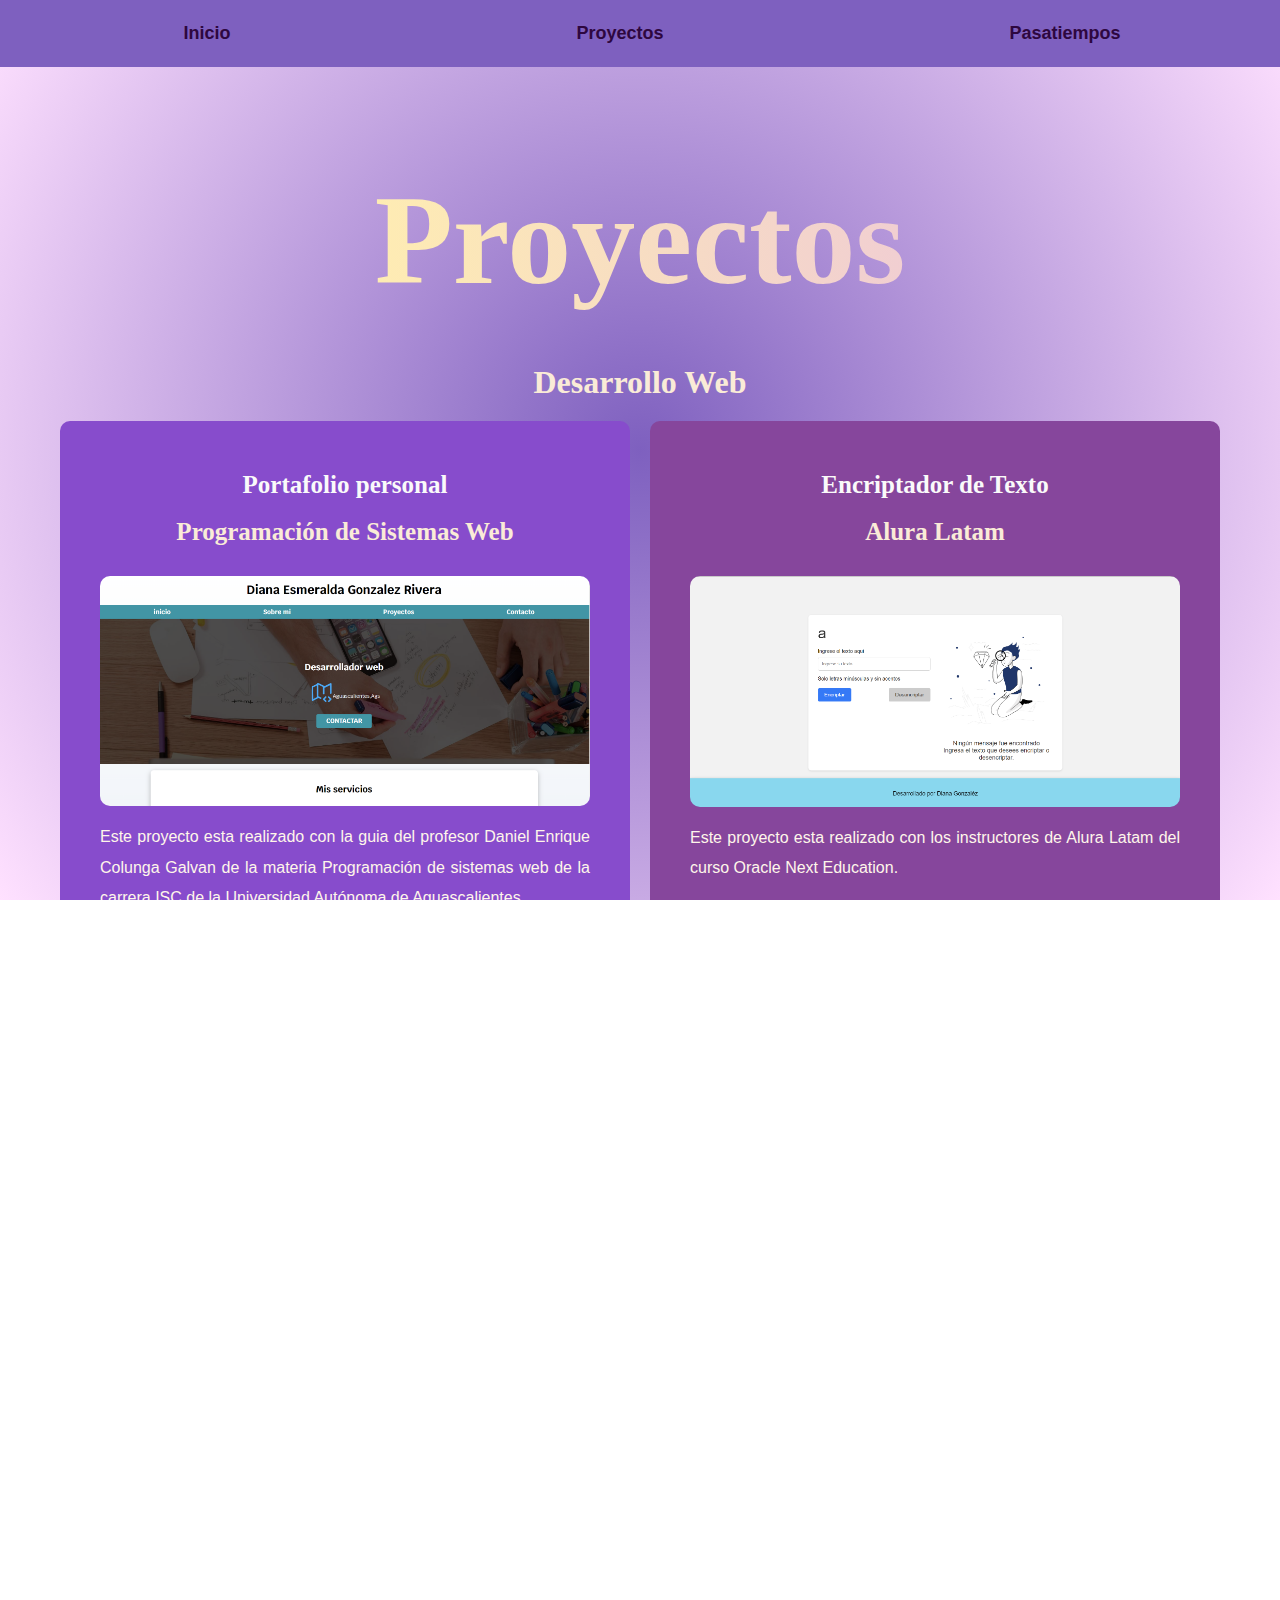
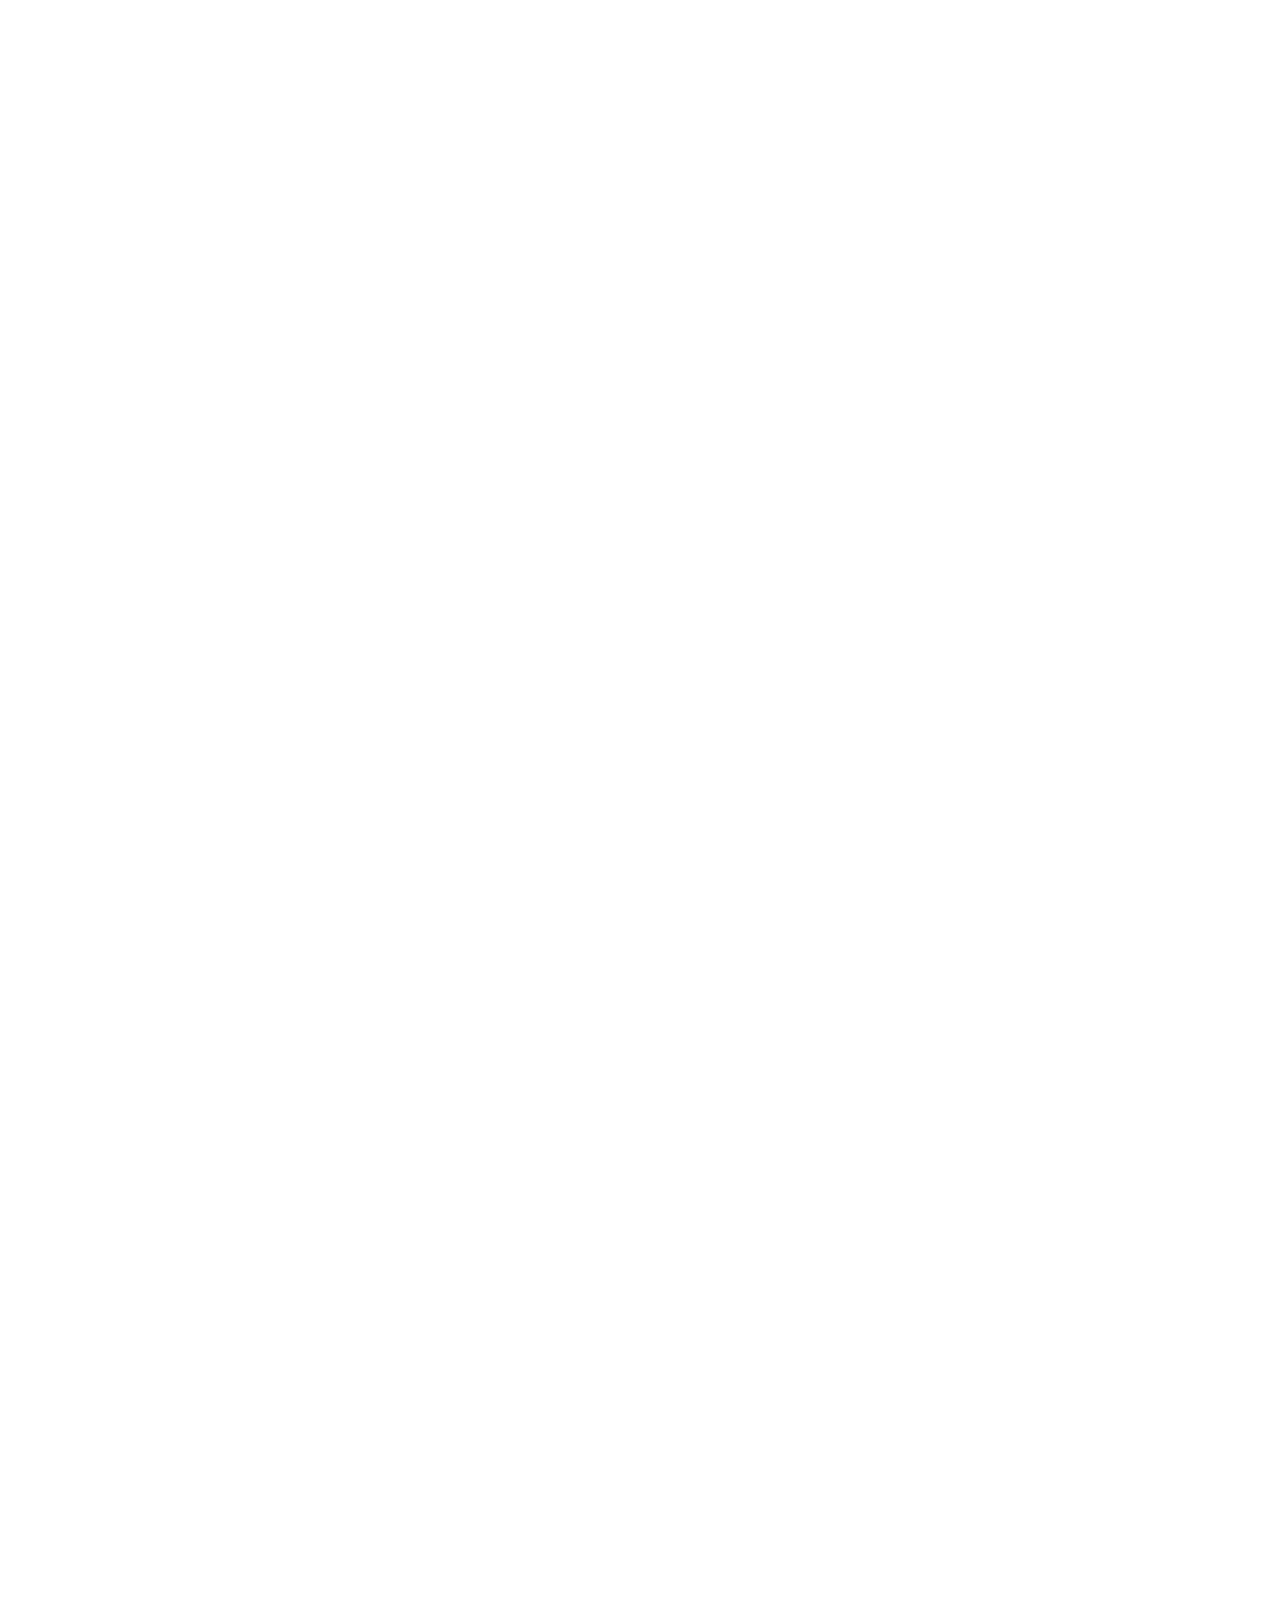
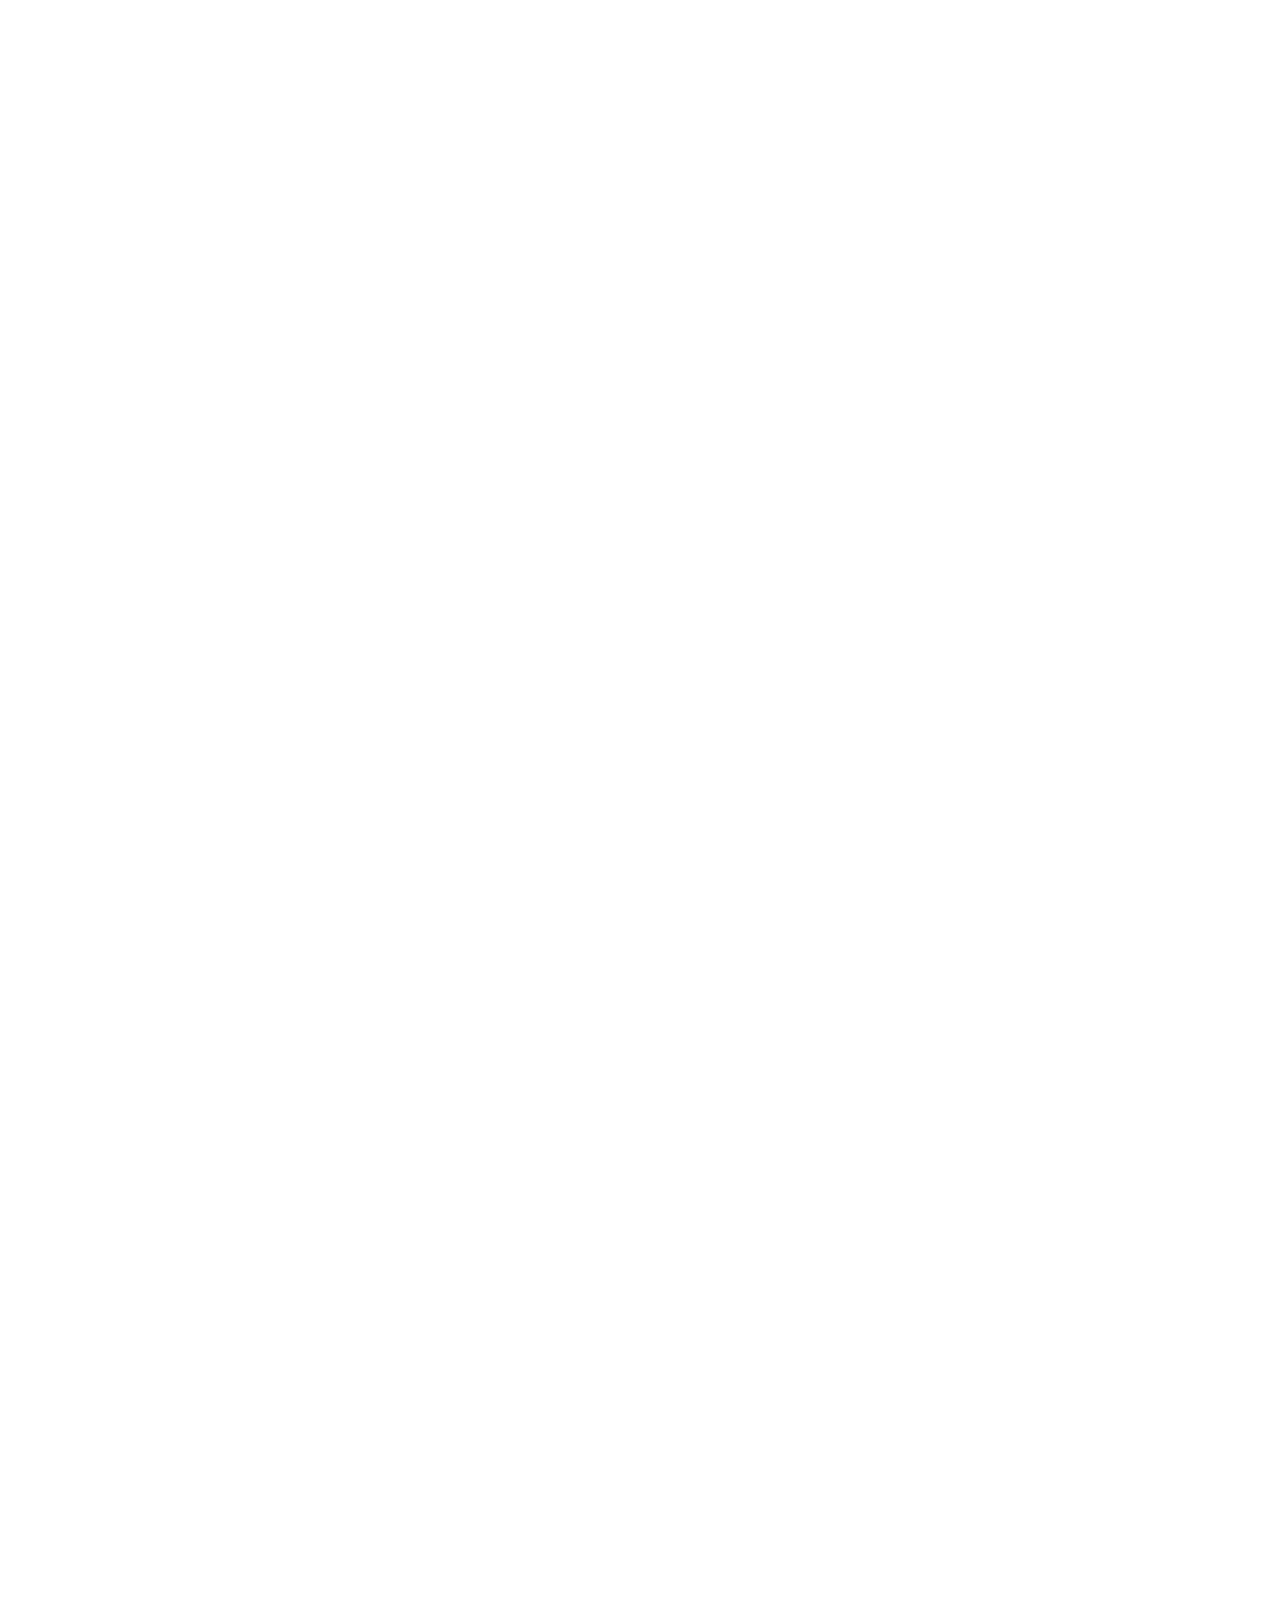
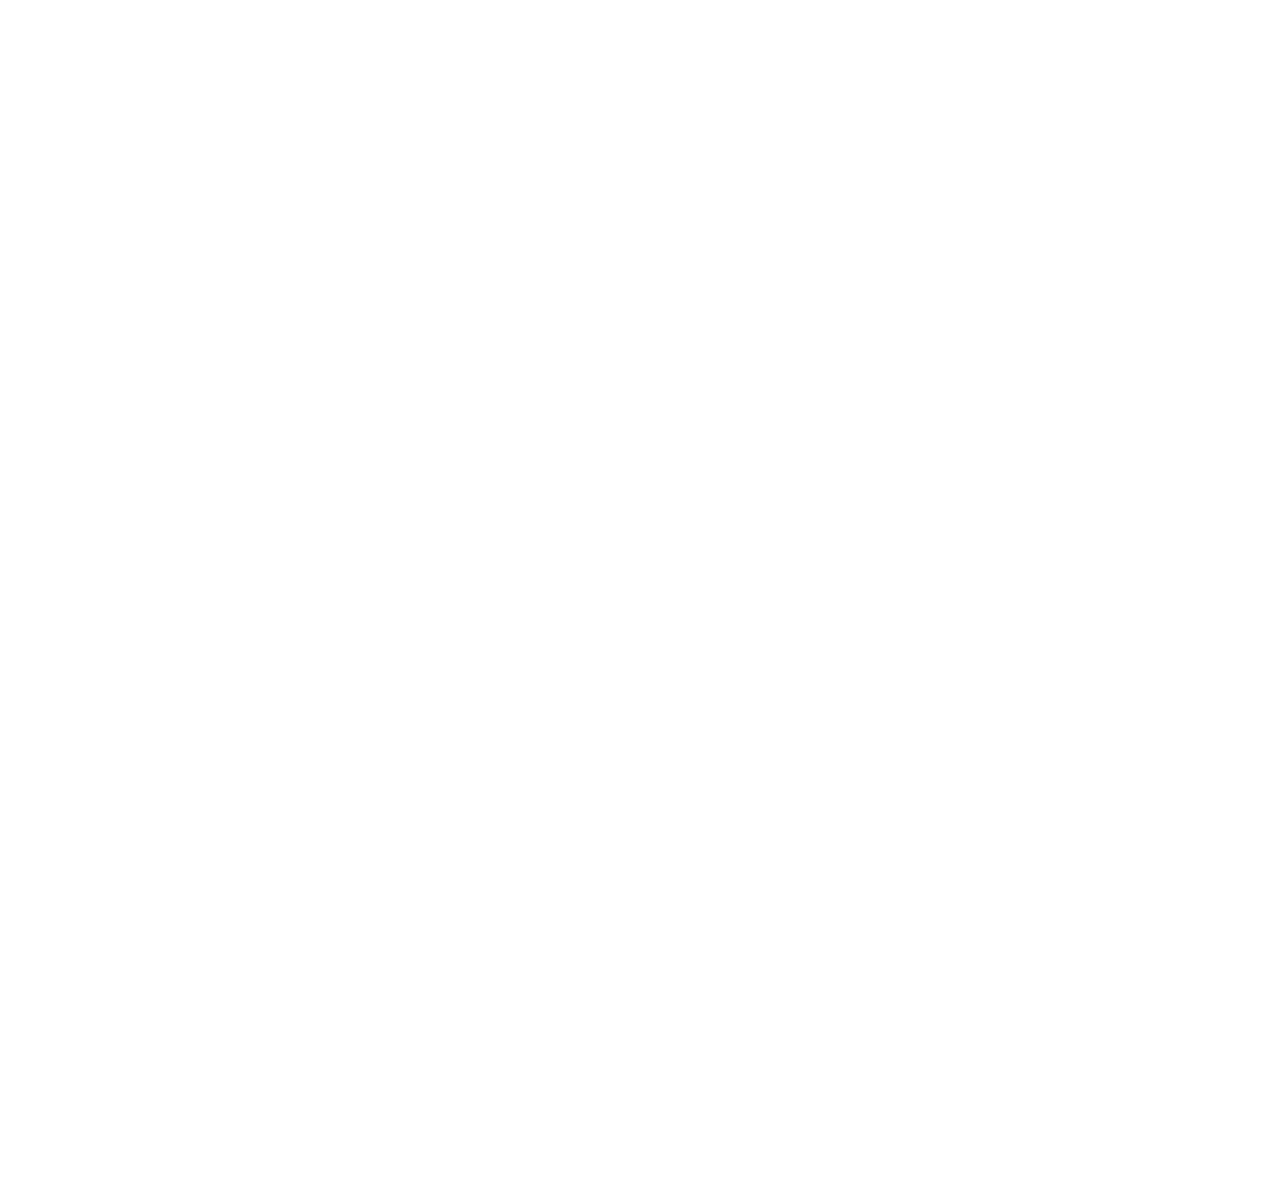
==== proyectos.html @ 73a6b2b1 "Add files via upload" ====
<!DOCTYPE html>
<html lang="es">
<head>
    <meta charset="UTF-8">
    <meta name="viewport" content="width=device-width, initial-scale=1.0">
    <title>Proyectos</title>

     <!--Se pre-carga la hoja de estilos normalize.css para garantizar que esté disponible rápidamente-->
     <link rel="preload" href="CSS/normalize.css" as="style">

     <!--En la hoja de estilos se aplica para asegurar la consistencia del diseño entre navegadores.-->
     <link rel="stylesheet" href="CSS/normalize.css">
 
     <!--Se importa una fuente personalizada desde Google Fonts (Staatliches) para usarla en el diseño del sitio.-->
     <link href="https://fonts.googleapis.com/css2?family=Krub:wght@400;700&display=swap" rel="stylesheet">
     
     <link rel="preload" href="CSS/style.css" as="style">
     <!--se aplican los estilos personalizados del sitio desde style.css, permitiendo definir la apariencia específica del contenido.-->
     <link href="CSS/style.css" rel="stylesheet">

</head>

<body class="p1">

    <header class="header"></header>
        <div class="nav-bg b1">
            <!--barra de navegacion-->
            <nav class="nav-principal-cont contenedor">
                <a class="n1" href="index.html">Inicio</a>
                <a class="n1" href="proyectos.html">Proyectos</a>
                <a class="n1" href="pasatiempos.html">Pasatiempos</a>
            </nav>  
        </div>
        <div class="texto_nombre">
            <h1 class="H1 proyectos_h1">Proyectos</h1>
        </div>
   </header>

    <main class="recuadro_principal">
        <!--PROYECTOS NO DE DISEÑO WEB-->
        <section>
            <h2 class=" H2 proyectosH2">Desarrollo Web</h2>

            <div class="contenedor-cuadricula">
                
                <div class="cuadro">
                    <h3 class="H3 h3_p2">Portafolio personal</h3>
                    <h2 class="H2 h2Proc">Programación de Sistemas Web</h2>
                    <div class="contenedor-imagenesProyectos">
                        <a href="https://portafoliodianagonzalezactividad.netlify.app/" target="_blank">
                            <img src="./imagenes/portafolipDW.png" alt="Imagen del proyecto" class="imagenProyecto">
                        </a>
                    </div>
                    
                    <p>Este proyecto esta realizado con la guia del profesor Daniel Enrique Colunga Galvan de la materia Programación de sistemas web de la carrera ISC de la Universidad Autónoma de Aguascalientes. </p>
                    <h4 class="H4">¿En qué consiste el proyecto?</h4>
                    <p>El proyecto fue una práctica realizada en la materia de Programación de Sistemas Web, en la cual se aplicaron diversos conocimientos de HTML y CSS para comprender a fondo las múltiples herramientas y funcionalidades que ofrecen ambas tecnologías.</p>
                </div>

                <div class="cuadro P2">
                    <div>
                        <h3 class="H3 h3_p2">Encriptador de Texto</h3>
                        <h2 class="H2 h2Proc">Alura Latam</h2>
                        <div class="contenedor-imagenesProyectos">
                            <a href="https://dianaqwert.github.io/Encriptador_Texto/" target="_blank">
                                <img src="./imagenes/ecriptadorTexto.png" alt="Imagen del proyecto" class="imagenProyecto">
                            </a>
                        </div>
                        
                        <p>Este proyecto esta realizado con los instructores de Alura Latam del curso Oracle Next Education. </p>
                        <h4 class="H4">¿En qué consiste el proyecto?</h4>
                        <p>El proyecto consistió en desarrollar un encriptador de texto, utilizando HTML, CSS y JavaScript para construir una interfaz intuitiva y funcional. El encriptador permite al usuario ingresar un texto y generar una versión encriptada siguiendo un conjunto de reglas predefinidas, así como desencriptar el texto cuando sea necesario. Además, se implementó el uso de GitHub para gestionar el control de versiones del proyecto y crear un README detallado, explicando su funcionamiento, características y guía de uso.</p>
                        
                    </div>
                </div>


                <div class="cuadro P2">
                    
                    <h3 class="H3 h3_p2">Juego del Numero Secreto</h3>
                    <h2 class="H2 h2Proc">Alura Latam</h2>
                    <div class="contenedor-imagenesProyectos">
                    <a href="https://dianaqwert.github.io/Juego-Secreto/" target="_blank">
                        <img src="./imagenes/juegoNS.png" alt="Imagen del proyecto" class="imagenProyecto">
                     </a>
                    </div>
                
                    <p>Este proyecto esta realizado con los instructores de Alura Latam del curso Oracle Next Education. </p>
                    <h4 class="H4">¿En qué consiste el proyecto?</h4>
                    <p>Encontrar el número secreto es un proyecto que consiste en un juego interactivo desarrollado con JavaScript, HTML y CSS. El jugador introduce un número y, mediante la lógica implementada en JavaScript, el sistema analiza si el número es mayor, menor o coincide con el número secreto. Cuando el jugador adivina correctamente, el juego muestra en cuántos intentos se logró acertar. <br><br>Este proyecto no solo pone en práctica la manipulación del DOM y la interacción con el usuario, sino también la implementación de lógica condicional en JavaScript.</p>

                </div>

                <div class="cuadro P3">
                    <h3 class="H3 h3_p2">Clonación de Google</h3>
                    <h2 class="H2 h2Proc">TecnolochicasPro</h2>
                    <div class="contenedor-imagenesProyectos">
                    <a href="https://googleactivity.netlify.app/" target="_blank">
                        <img src="./imagenes/googleAct.png" alt="Imagen del proyecto" class="imagenProyecto">
                    </a>
                    </div>
                
                    <p> La realización de este proyecto se realizo con la instrcutora Nancy Salazar del curso de TecnolochicasPro .<br><br>En este proyecto, tuve mi primer acercamiento al desarrollo web, adquiriendo conocimientos sobre HTML, CSS y JavaScript. Aprendí a comprender la estructura y el funcionamiento de estas tecnologías como herramientas esenciales para la creación de sitios web.</p>
                    <h4 class="H4">¿En qué consiste el proyecto?</h4>
                    <p>El proyecto consistió en replicar la página principal del buscador de Google, incluyendo la barra de búsqueda y todos los elementos visuales clave, con el objetivo de practicar y mejorar mis habilidades en la construcción de interfaces web funcionales y visualmente precisas.</p>

                </div>

                <div class="cuadro P2">
                    <h3 class="H3 h3_p2">Pequeño Portafolio web</h3>
                    <h2 class="H2 h2Proc">Alura Latam</h2>
                    <div class="contenedor-imagenesProyectos">
                    <a href="https://portafolio-rho-murex.vercel.app/index.html" target="_blank">
                        <img src="./imagenes/sitioWebP.png" alt="Imagen del proyecto" class="imagenProyecto">
                    </a>
                    </div>
                
                    <p> Este proyecto esta realizado con los instructores de Alura Latam del curso Oracle Next Education. </p>
                    <h4 class="H4">¿En qué consiste el proyecto?</h4>
                    <p>Se desarrolló un proyecto de un pequeño sitio web que fue planificado utilizando Figma, donde se aplicaron y comprendieron diversos conceptos de CSS para el diseño y estilización. Durante el proceso, se exploraron las funcionalidades de Figma como herramienta de diseño colaborativo, así como otras utilidades que facilitaron la organización del proyecto.Además, se utilizó Vercel para el despliegue del sitio web, permitiendo su visualización y acceso en línea.</p>
                </div>

                <div class="cuadro cont_final">
                    <h3 class="H3 h3_pn">
                        while(alive) {<br>
                            eat();<br>
                            code();<br>
                            sleep();<br>
                            repeat();<br>
                        <br>}
                    </h3>
                </div>

            </div>
        </section>

        <section>
            <!--PROYECTOS NO WEB-->
            <h2 class=" H2 proyectosH2">Proyectos hechos en la carrera de ISC</h2>
            <h3 class="H3 h3_p2">Diferentes Materias</h3>

            <div class="contenedor-cuadricula">

                <div class="cuadro nw1">
                    <h3 class="H3 h3_p2">Round Robin-Buddy System</h3>
                    <h2 class="H2 h2Proc">Materia de Sistemas Operativos</h2>

                    <div class="contenedor-imagenesProyectos">
                        <img src="./imagenes/RRBdMENU.png" alt="Imagen del proyecto" class="imagenProyecto">
                    </div>
                
                    <p> Este proyecto esta realizado aplicando conocimeintos de logica de programación como memoria dinamica , listas doblemente enlazadas , clases y polimorfismo en el lenguaje C++ </p>
                    <h4 class="H4">¿En qué consiste el proyecto?</h4>
                    <p>Consiste en una simulación de los metodos de gestión de recursos y asignacion de tareas en sistemas operativos y programación los cuales son Round Robin y Buddt System.<br>
                    Se basa en un cuanto de tiempo , memoria y velocidad del mismo. Se van asignando tareas y se van</p>

                    <div class="contenedor-imagenesProyectos">
                        <img src="./imagenes/roundR.png" alt="Imagen del proyecto" class="imagenProyecto">
                    </div>
                    
                </div>

                <!--P2-->
                <div class="cuadro nw2">
                    <h3 class="H3 h3_p2">Juego Pacman</h3>
                    <h2 class="H2 h2Proc">Materia de Programación II</h2>

                    <div class="contenedor-imagenesProyectos">
                        <a href="https://eduuaa-my.sharepoint.com/:f:/g/personal/al280109_edu_uaa_mx/EsmXQ27HF_BOmNk8IGgmwscBAN_ibfbJp96VcmeVcnmD3w?e=6L49ge" target="_blank"> <img src="./imagenes/n3.png" alt="Imagen del proyecto" class="imagenProyecto">
                        </a>
                    </div>

                    <p> Este proyecto esta realizado aplicando conocimeintos de logica de programación como memoria dinamica , clases,polimorfismo  en lenguaje C++  y la herramienta de allegro</p>
                    <h4 class="H4">¿En qué consiste el proyecto?</h4>
                    <p>Consiste en un juego parecido a Pacman que consta de tres niveles con diferente jugador en cada nivel con temática de Gravity Falls.
                    </p>

                    <div class="contenedor-imagenesProyectos">
                        <a href="https://eduuaa-my.sharepoint.com/:f:/g/personal/al280109_edu_uaa_mx/EsmXQ27HF_BOmNk8IGgmwscBAN_ibfbJp96VcmeVcnmD3w?e=6L49ge" target="_blank"> <img src="./imagenes/N2.png" alt="Imagen del proyecto" class="imagenProyecto">
                        </a>
                    </div>
                    
                    <h4 class="H4">Mas información...</h4>
                    <p>Si deseas ver el juego e interactuar, dando click a las imagenes te llevan a un link que mostrara una carpeta, esta se descarga y se ejecuta el ejecutable. </p>

                </div>

                <!--P2-->
                <div class="cuadro nw3">
                    <h3 class="H3 h3_p2">Calculadora IEEE</h3>
                    <h2 class="H2 h2Proc">Materia  de Lenguaje Ensamblador</h2>

                    <div class="contenedor-imagenesProyectos">
                        <img src="./imagenes/calcIEE.png" alt="Imagen del proyecto" class="imagenProyecto">
                    </div>

                    <p>El proyecto se realizo por medio de lenguaje ensamblador con el programa de emu8086.</p>
                    <h4 class="H4">¿En qué consiste el proyecto?</h4>
                    <p>Es una calculadora de punto flotante que hace los calculos pertinentes para mostrar el resultado en formato IEEE o en decimal. Se aplican diferentes conocimientos del lenguaje como instrucciones MOV y funciones PROC.
                    </p>
                </div>
            </div>
        </section>
    </main>
</body>


<footer class="footer fproyectos">
    <p>Diana Esmeralda González Rivera<br> ID:280109
    </p>
</footer>


</html>
---- CSS/style.css ----
/*Funcion de los colores de la pagina*/
:root{
    --azul:#10439F;
    --morado:#874CCC;
    --moradoB:#E4B1F0;
    --moradoF:#BF2EF0;
    --mRosa:#C65BCF;
    --rosa:#F27BBD;
    --rosaC:#FFCBCB;
    --amarillo:#FEECB3;
    --parrafo:#FFF6EA;
    --blanco:#FAFAFA;
    --b2:#FFF6EA;
    --negro:#1D242B;
}


html{
    font-size: 62.5%;
    box-sizing: border-box;
    scroll-snap-stop: y mandatory;
    scroll-behavior: smooth; /* Desplazamiento suave */
}


*,*:before, *:after{
    box-sizing: inherit;
}

head{
    display: none;
}

body{
    height: 100vh; /* Asegúrate de que el body ocupe toda la altura de la ventana */
    background: radial-gradient(circle, #10439F, #C65BCF); /* Degradado radial */
}

/*botones*/
.boton{
    background-color: var(--moradoF);
    color:var(--blanco);
    padding: 1rem 2rem;
    margin-top: 0.4rem;
    font-size: 1.5rem;
    text-decoration: none;
    text-transform: uppercase;
    font-family:Verdana;
    font-weight: bold;
    border-radius: .5rem;
    width: 90%;
    text-align: center;
    border: none;
}

@media (min-width:768px) {
    .boton{
        width: auto;
    }

}

.boton:hover{
    cursor:pointer;
}

html, body{
    overflow-x: hidden; 
    width: 100%; 
}
/*utilidades*/
.w-sm-100{
    width: 100%;
}

@media (min-width:768px) {
    .w-sm-100{
        width: auto;
    }
}

/*Formato para la barra de navegacion*/
.contenedor{
    display: flex;
    justify-content:space-around; /* Alinear todo a la izquierda */
    align-items: center; /* Alinear verticalmente */
    gap: 0.5rem; /* Espacio entre el logo y la navegación */
    width: 100%;
    margin: 1.2rem; /* Añadir espacio superior e inferior */
}


/*Barra denavegacion y su fondo*/
.nav-bg{
    background-color: var(--mRosa);
    padding: 0.1rem;
}

.nav-principal-cont{
    display: flex;
    flex-direction:row;
    justify-content: space-around;
    align-items: center;
}

.nav-principal-cont a{
    font-family: 'Montserrat', sans-serif;
    color:#2E073F;
    text-decoration: none;
    font-size: 1.8rem;
    font-weight: bold;
    padding: 1rem;
    transition: background-color 0.3s ease, color 0.3s ease; /* Transiciones suaves */
}

.nav-principal-cont a:hover {
    background-color: var(--mRosa); /* Cambia el color de fondo al pasar el cursor */
    color: white; /* Cambia el color del texto al pasar el cursor */
    border-radius: 5px; /* Agrega esquinas redondeadas al fondo */
}

/*h1 y h2*/
.texto_nombre{
    color:var(--blanco);
    display:flex;
    flex-direction: column;
    align-items: center;
    justify-content: center;
    font-size: 5vw; /* Ajusta el tamaño del texto según el ancho de la pantalla */
}

.texto_nombre h2, h3{
    text-align: center;
    align-items: center;
}

.texto_nombre span{
    color:var(--amarillo);
}


.H1{
    font-family: 'Times New Roman', Times, serif;
    font-size: 10vw;
    margin: 10rem 0 0; /* Espacio inferior */
    transition: transform 0.3s ease; /* Transición suave */
    background: linear-gradient(270deg,var(--blanco),var(--moradoB),var(--amarillo)); /* Degradado de color */

    background-size: 400% 400%; /* Tamaño del fondo para que tenga espacio para moverse */
    -webkit-background-clip: text; /* Clip para que el degradado solo se aplique al texto */
    color: transparent; /* Hace que el texto en sí sea transparente para mostrar el fondo */
    animation: moveColor 8s ease infinite; /* Animación infinita para mover el degradado */
}

@keyframes moveColor {
    0% {
        background-position: 0% 50%;
    }
    50% {
        background-position: 100% 50%;
    }
    100% {
        background-position: 0% 50%;
    }
}

.H1:hover {
    transform: scale(1.5); /* Aumenta el tamaño */
}

.H2{
    font-family: 'Garamond', serif;
    font-size: 2.5rem;
    margin: 0; /* Elimina el margen por defecto */
    color:antiquewhite;
}

.H2.contactoH2{
    font-size:3rem;
    text-align: center;
    margin-top: 5rem;
    margin-bottom: 5rem;

}

.H3{
    font-family: 'Garamond', serif;
    font-size: 2.5rem;
    color: var(--blanco);
    margin: 5rem 0 0; /* Espacio inferior */
    text-align: center; /* Centrar el texto */
    font-weight:bold;
}

.H4{
    font-family: 'Garamond', serif;
    font-size:2rem;
    color: var(--b2);
    margin: 5rem 0 0; /* Espacio inferior */
    text-align: center; /* Centrar el texto */
    font-weight:bold;
}

/*imagen*/
.imagenPerfil{
    width: 40rem; /* Ancho del contenedor de la imagen */
    height: 40rem; /* Alto del contenedor de la imagen */
    background-image: url(../imagenes/Imagen6.png);
    background-size: cover; /* Asegura que la imagen cubra el área */
    background-position: center; /* Centra la imagen */
    margin-top: 1rem; /* Espacio entre el H2 y la imagen */
}


/* Contenedor principal para los recuadros */
.recuadro_principal {
    display:flexbox; 
    /* Usar Flexbox para alinear los recuadros */
    justify-content: space-between; 
    /* Espacio entre los recuadros */
    max-width: 120rem;
    margin: 5rem auto; /* Espacio superior e inferior */
}

.recuadro_cont{
    display:flex;
    flex-direction: row;
    align-items: center;
    justify-content:center;
    text-align: justify;

    flex-basis: 300%; /* Más pequeño (35% del ancho del contenedor) */
    max-width:120rem;
    margin: 2rem;
    box-shadow: 0px 5px 15px 0px var(--blanco);
    background-color: var(--morado);
    padding: 5rem;
    border-radius: 1rem;
    line-height:1.9; 
    /*transition: transform 0.3s ease; /* Transición suave */
}

/*.recuadro_cont:hover {
    transform: scale(1.1); /* Aumenta el tamaño 
}*/

.recuadro_redes{
    display:flex;
    flex-direction: row;
    align-items: center;
    justify-content:center;
    text-align: justify;

    flex-basis: 300%; /* Más pequeño (35% del ancho del contenedor) */
    max-width:120rem;
    padding: 2.5rem;
    margin: 2.5rem;
    height: 25rem;

    /* Border solo en el lado derecho */
    border-left: 5px solid var(--blanco); /* Ajusta el grosor y color del borde */

    /* Degradado de fondo */
    background: linear-gradient(270deg, var(--morado), var(--moradoF));
}


.H3.iconLado{
    text-align:left;
}


p,ol,ul{
    font-family: 'Krona One', sans-serif;
    font-size: 1.6rem;
    color:var(--parrafo);
    margin-bottom: 3rem; /* Espacio entre los elementos de la lista */

    list-style-position: inside; /* Asegura que los números estén dentro del recuadro de la lista */
    padding-left: 0; /* Elimina cualquier padding adicional por defecto */
    font-family: 'Krona One', sans-serif;
    font-size: 1.6rem;
    color:var(--parrafo);

    
}

.contendor-imagenes{
    display: flex;            /* Alinear los iconos en fila */
    justify-content: center;   /* Centrar los iconos */
    gap: 1.2rem;                /* Espacio entre los iconos */
    padding:0.2rem;
    /*diseño responsive*/
    flex-wrap: wrap; /* Permite que las imágenes se ajusten en múltiples filas en pantallas pequeñas */
}

.imagenes.primeraTech{
    width: 25rem; /* Ancho del contenedor de la imagen */
    height: 15rem; /* Alto del contenedor de la imagen */
    background-image: url(../imagenes/tecn.png);
    background-size: cover; /* Asegura que la imagen cubra el área */
    background-position: center; /* Centra la imagen */
    margin-top: 0.5rem; /* Espacio entre el H2 y la imagen */

}

.imagenes.segundaUd{
    width: 15rem; /* Ancho del contenedor de la imagen */
    height: 15rem; /* Alto del contenedor de la imagen */
    background-image: url(../imagenes/udemy.png);
    background-size: cover; /* Asegura que la imagen cubra el área */
    background-position:center; /* Centra la imagen */
    margin-top: 0.5rem; /* Espacio entre el H2 y la imagen */
}

.imagenes.terceraO{
    width: 25rem; /* Ancho del contenedor de la imagen */
    height: 10rem; /* Alto del contenedor de la imagen */
    background-image: url(../imagenes/aluraO.png);
    background-size: cover; /* Asegura que la imagen cubra el área */
    background-position:center; /* Centra la imagen */
    margin-top: 0.5rem;
}


/*ICONOS*/
/* Contenedor de los iconos */
.icon-container {
    display: flex;            /* Alinear los iconos en fila */
    justify-content: center;   /* Centrar los iconos */
    gap: 2rem;                /* Espacio entre los iconos */
    padding: 1rem;
    flex-wrap: wrap; /* Permite que las imágenes se ajusten en múltiples filas en pantallas pequeñas */
   
}

/* Estilos para los SVG iconos */
.icon {
    width: 8rem;              /* Ajusta el tamaño del icono */
    height: 5rem;
    fill: var(--azul);        /* Cambia el color de relleno del icono */
    transition: transform 0.3s ease, fill 0.3s ease; /* Transición suave para hover */
    margin:0;
    padding: 0;
}

/* Efecto hover en los iconos */
.icon:hover {
    transform: scale(1.2);    /* Aumenta el tamaño al hacer hover */
    fill: var(--blanco);      /* Cambia el color del icono al hacer hover */
}



/* Media query para pantallas pequeñas -> RECUADRPS*/
@media (max-width: 768px) { /* Ajusta este valor según tu diseño */
    .recuadro_principal {
        flex-direction: column; /* Cambia la dirección a columna */
        align-items: center; /* Centra los recuadros en el contenedor */
    }
    
    .recuadro_cont {
        max-width: 100%; /* Ancho completo en pantallas pequeñas */
        margin: 1rem 0; /* Espacio vertical entre recuadros */
    }
}


/*FORMYLARIO*/
.formulario{
    background-color: var(--azul);
    width:min(60rem,100%);
    margin: 0 auto;
    padding: 2rem;
    border-radius: 1rem;
}

.formulario fieldset{
    border: none;
}

.H5{
    font-family: 'Krona One', sans-serif;
    font-size: 1.5rem;
    text-align: left;
    color:var(--parrafo);
    margin-top: 3rem ;
    font-weight: 700;
}


.legend{
    text-align: center;
    justify-content: center;
    font-size: 1.5rem;
    text-transform: uppercase;
    font-weight: 700;
    margin-bottom: 2rem;
    padding: 2rem;
    color:var(--amarillo);
    font-family: 'Times New Roman', Times, serif;
}

@media (min-width:768px) {
    .contenedor-campos{
        display: grid;
        grid-template-columns: 50% 50%;
        column-gap: 1rem;

    }

    .campo:nth-child(3),
    .campo:nth-child(4){
        grid-column: 1 / 3;
    }
}

.campo{
    margin-bottom: 1rem;
}

.campo.label{
    color:var(--negro);
    font-weight: bold;
    margin-bottom: 1.5rem;
    display: block;
    font-size: 1.3rem;
    font-family: 'Krona One', sans-serif;
}

.campo.textarea{
    margin: 1rem;
    height: 20rem;
    font-family: 'Krona One', sans-serif;
}

.input-text{
    width: 100%;
    border: none;
    padding: 1.5rem;
    font-family: 'Krona One', sans-serif;
    font-weight: bold;
    font-size: 1.2rem;
    border-radius: .5rem;
}

/*Footer*/

.cont_final span{
    color:var(--amarillo);
}

@keyframes gradientAnimation {
    0% {
        background-position: 0% 50%;
    }
    50% {
        background-position: 100% 50%;
    }
    100% {
        background-position: 0% 50%;
    }
}

.cont_final{
    min-height: calc(60vh - 60px - 70px); /* Altura mínima del contenedor */
    background: linear-gradient(270deg,var(--moradoB),var(--morado),var(--rosa),var(--rosaC)); /* Cambia los colores según tu preferencia */
    background-size: 400% 400%; /* Aumenta el tamaño del fondo para crear el efecto de movimiento */
    animation: gradientAnimation 15s ease infinite; /* Aplica la animación */
    padding: 10rem; /* Espacio interno */
    margin-top: 5rem;
}

.footer p {
    height: 10rem; /* Altura del footer */
    background-color:var(--morado); /* Color de fondo del footer */
    color:var(--blanco); /* Color del texto del footer */
    text-align: center; /* Centrar el texto */
    padding: 15px; /* Espacio interno */
    font-family: 'Merriweather';
    font-size: 2rem;
    margin-bottom: 0;
    margin-top: 0;
}

.H2.foot{
    font-family:'Garamond', serif;
    font-size: 4rem;
}

/*__________________________________________ESTILOS DE LA PAGINA DE PORTAFOLIO___________________________________________________________*/

.b1{
    background-color:#7E60BF;
}

.p1{
    background: radial-gradient(circle,#7E60BF,#FFE1FF); /* Degradado radial */
}

.nav-principal-cont 
.n1:hover {
    background-color:#7E60BF; /* Cambia el color de fondo al pasar el cursor */
}

.proyectos_h1{
    font-size: 10vw;
}

.proyectosH2{
    text-align: center;
    font-size: 3.2rem;
}

/*IMAGENES DE LOS PROYECTOS*/

.recProyectos{
    text-align: center;
    justify-content: center;
    background-color:var(--morado);

}


.contenedor-imagenesProyectos{
    width: 100%;        /* El contenedor ocupará todo el ancho disponible */
    max-width: 500px;   /* El contenedor no será más grande de 500px */
    margin: 0 auto;  
    margin-top: 2rem;
}

.imagenProyecto{
    width: 100%;        /* La imagen ocupará el 100% del ancho de su contenedor */
    height: auto;       /* Mantiene la proporción de la imagen */
    max-width: 500px;   /* Tamaño máximo para que no se agrande más allá de 500px */
    transition: transform 0.3s ease; /* Animación suave al hacer hover */
    border-radius: 1rem;

    object-fit: cover; /* Ajusta la imagen para que cubra el contenedor sin deformarse */
    
    padding: 0;
    margin: 0;

    display: block; /* Elimina cualquier espacio en línea por defecto */
}

.imagenProyecto:hover {
    transform: scale(1.1); /* Aumenta el tamaño al pasar el ratón */
}

/* Estilos para la cuadrícula en pantallas grandes */
.contenedor-cuadricula {
    display: grid;
    grid-template-columns: repeat(2, 1fr); /* 3 columnas de igual tamaño */
    gap: 20px; /* Espacio entre los cuadros */
    padding: 20px;
  }
  
  
  /* Estilos para los cuadros */
.cuadro {
    background-color: #874CCC; /* Color de fondo de los cuadros */
    padding: 40px;
    font-size: 1.2rem;
    color: white;
    border-radius: 10px;
    text-align:justify;
    margin-top: 0;
    line-height:1.9; 
}

/* Media query para pantallas medianas */
@media (max-width: 768px) {
    .contenedor-cuadricula {
      grid-template-columns: repeat(2, 1fr); /* 2 columnas en pantallas medianas */
    }
  }
  
  /* Media query para pantallas pequeñas */
  @media (max-width: 480px) {
    .contenedor-cuadricula {
      grid-template-columns: 1fr; /* 1 columna en pantallas pequeñas (cuadros apilados) */
    }
  }

.P2{
    background-color:#86469C;
}

.P3{
    background-color:#433878;
}

.h2Proc{
    text-align: center;
}

.h3_pn{
    margin-top: 25rem;
    font-family: 'Cascadia Code', monospace;
}

.h3_p2{
    margin-top: 0;
}

.nw1{
    background-color:#2E073F;
}

.nw2{
    background-color:#7A1CAC;

}

.nw3{
    background-color:#C68FE6;

}

/*___________________________________PASATIEMPOS_____________________________________________________________________________________________*/

/*Barra de navegación*/
.pasatiemposBody{
    background: radial-gradient(circle,#252525,#6930C3,#80FFDB); /* Degradado radial */
}

.barraNavPasa{
    background-color:#6930C3;
}

.colorNavPas{
    color: #80FFDB;
}
.nav-principal-cont 
.n2:hover {
    background-color:#6930C3; /* Cambia el color de fondo al pasar el cursor */
}

.pasatiempos_h1{
    font-size: 10vw;

}

.pasatiemposCuadricula{
    grid-template-columns: repeat(3, 1fr);

}

.circulosCuadricula{
    border-radius:30rem;
    width: 100%;              /* Ajusta el ancho del círculo al contenedor */
    height: 0;
    margin: 0;
    padding:0;

    justify-content: center;
    align-items: center;
    overflow: hidden;            /* Asegurar que la imagen no salga del círculo */
    padding-bottom: 100%;         /* Altura igual al ancho para mantener la forma circular */
    position:relative;
    
    
   
}

.grid-item img {
    position: absolute;
    top: 0;
    left: 0;
    width: 100%;
    height: 100%;
    object-fit: cover;
    /* Ajustar la imagen para cubrir todo el círculo*/
}

.musica{
    margin-top: 0;
}

.pasatiemposH2{
    text-align: center;
    margin-top: 9rem;
    margin-bottom: 5rem;
    font-size: 8rem;
}

.cuadro span{
    color:#80FFDB;
    font-family: 'Garamond', serif;
    font-size: 2rem;
    line-height: 2rem; 
}

.imgFraseMusica{
    background-color:transparent;
}

.circulo1{
    background-color:#ead7d0;
}

.circulo2{
    background-color: #E4B1F0;
}

.circulo3{
    background-color: #5c6471;
    ;
}


.rectangulo{
    line-height:1.9; 
    grid-template-columns: repeat(1, 1fr)
    
}

.lista{
    text-align: center;
}
---- CSS/style.css ----
/*Funcion de los colores de la pagina*/
:root{
    --azul:#10439F;
    --morado:#874CCC;
    --moradoB:#E4B1F0;
    --moradoF:#BF2EF0;
    --mRosa:#C65BCF;
    --rosa:#F27BBD;
    --rosaC:#FFCBCB;
    --amarillo:#FEECB3;
    --parrafo:#FFF6EA;
    --blanco:#FAFAFA;
    --b2:#FFF6EA;
    --negro:#1D242B;
}


html{
    font-size: 62.5%;
    box-sizing: border-box;
    scroll-snap-stop: y mandatory;
    scroll-behavior: smooth; /* Desplazamiento suave */
}


*,*:before, *:after{
    box-sizing: inherit;
}

head{
    display: none;
}

body{
    height: 100vh; /* Asegúrate de que el body ocupe toda la altura de la ventana */
    background: radial-gradient(circle, #10439F, #C65BCF); /* Degradado radial */
}

/*botones*/
.boton{
    background-color: var(--moradoF);
    color:var(--blanco);
    padding: 1rem 2rem;
    margin-top: 0.4rem;
    font-size: 1.5rem;
    text-decoration: none;
    text-transform: uppercase;
    font-family:Verdana;
    font-weight: bold;
    border-radius: .5rem;
    width: 90%;
    text-align: center;
    border: none;
}

@media (min-width:768px) {
    .boton{
        width: auto;
    }

}

.boton:hover{
    cursor:pointer;
}

html, body{
    overflow-x: hidden; 
    width: 100%; 
}
/*utilidades*/
.w-sm-100{
    width: 100%;
}

@media (min-width:768px) {
    .w-sm-100{
        width: auto;
    }
}

/*Formato para la barra de navegacion*/
.contenedor{
    display: flex;
    justify-content:space-around; /* Alinear todo a la izquierda */
    align-items: center; /* Alinear verticalmente */
    gap: 0.5rem; /* Espacio entre el logo y la navegación */
    width: 100%;
    margin: 1.2rem; /* Añadir espacio superior e inferior */
}


/*Barra denavegacion y su fondo*/
.nav-bg{
    background-color: var(--mRosa);
    padding: 0.1rem;
}

.nav-principal-cont{
    display: flex;
    flex-direction:row;
    justify-content: space-around;
    align-items: center;
}

.nav-principal-cont a{
    font-family: 'Montserrat', sans-serif;
    color:#2E073F;
    text-decoration: none;
    font-size: 1.8rem;
    font-weight: bold;
    padding: 1rem;
    transition: background-color 0.3s ease, color 0.3s ease; /* Transiciones suaves */
}

.nav-principal-cont a:hover {
    background-color: var(--mRosa); /* Cambia el color de fondo al pasar el cursor */
    color: white; /* Cambia el color del texto al pasar el cursor */
    border-radius: 5px; /* Agrega esquinas redondeadas al fondo */
}

/*h1 y h2*/
.texto_nombre{
    color:var(--blanco);
    display:flex;
    flex-direction: column;
    align-items: center;
    justify-content: center;
    font-size: 5vw; /* Ajusta el tamaño del texto según el ancho de la pantalla */
}

.texto_nombre h2, h3{
    text-align: center;
    align-items: center;
}

.texto_nombre span{
    color:var(--amarillo);
}


.H1{
    font-family: 'Times New Roman', Times, serif;
    font-size: 10vw;
    margin: 10rem 0 0; /* Espacio inferior */
    transition: transform 0.3s ease; /* Transición suave */
    background: linear-gradient(270deg,var(--blanco),var(--moradoB),var(--amarillo)); /* Degradado de color */

    background-size: 400% 400%; /* Tamaño del fondo para que tenga espacio para moverse */
    -webkit-background-clip: text; /* Clip para que el degradado solo se aplique al texto */
    color: transparent; /* Hace que el texto en sí sea transparente para mostrar el fondo */
    animation: moveColor 8s ease infinite; /* Animación infinita para mover el degradado */
}

@keyframes moveColor {
    0% {
        background-position: 0% 50%;
    }
    50% {
        background-position: 100% 50%;
    }
    100% {
        background-position: 0% 50%;
    }
}

.H1:hover {
    transform: scale(1.5); /* Aumenta el tamaño */
}

.H2{
    font-family: 'Garamond', serif;
    font-size: 2.5rem;
    margin: 0; /* Elimina el margen por defecto */
    color:antiquewhite;
}

.H2.contactoH2{
    font-size:3rem;
    text-align: center;
    margin-top: 5rem;
    margin-bottom: 5rem;

}

.H3{
    font-family: 'Garamond', serif;
    font-size: 2.5rem;
    color: var(--blanco);
    margin: 5rem 0 0; /* Espacio inferior */
    text-align: center; /* Centrar el texto */
    font-weight:bold;
}

.H4{
    font-family: 'Garamond', serif;
    font-size:2rem;
    color: var(--b2);
    margin: 5rem 0 0; /* Espacio inferior */
    text-align: center; /* Centrar el texto */
    font-weight:bold;
}

/*imagen*/
.imagenPerfil{
    width: 40rem; /* Ancho del contenedor de la imagen */
    height: 40rem; /* Alto del contenedor de la imagen */
    background-image: url(../imagenes/Imagen6.png);
    background-size: cover; /* Asegura que la imagen cubra el área */
    background-position: center; /* Centra la imagen */
    margin-top: 1rem; /* Espacio entre el H2 y la imagen */
}


/* Contenedor principal para los recuadros */
.recuadro_principal {
    display:flexbox; 
    /* Usar Flexbox para alinear los recuadros */
    justify-content: space-between; 
    /* Espacio entre los recuadros */
    max-width: 120rem;
    margin: 5rem auto; /* Espacio superior e inferior */
}

.recuadro_cont{
    display:flex;
    flex-direction: row;
    align-items: center;
    justify-content:center;
    text-align: justify;

    flex-basis: 300%; /* Más pequeño (35% del ancho del contenedor) */
    max-width:120rem;
    margin: 2rem;
    box-shadow: 0px 5px 15px 0px var(--blanco);
    background-color: var(--morado);
    padding: 5rem;
    border-radius: 1rem;
    line-height:1.9; 
    /*transition: transform 0.3s ease; /* Transición suave */
}

/*.recuadro_cont:hover {
    transform: scale(1.1); /* Aumenta el tamaño 
}*/

.recuadro_redes{
    display:flex;
    flex-direction: row;
    align-items: center;
    justify-content:center;
    text-align: justify;

    flex-basis: 300%; /* Más pequeño (35% del ancho del contenedor) */
    max-width:120rem;
    padding: 2.5rem;
    margin: 2.5rem;
    height: 25rem;

    /* Border solo en el lado derecho */
    border-left: 5px solid var(--blanco); /* Ajusta el grosor y color del borde */

    /* Degradado de fondo */
    background: linear-gradient(270deg, var(--morado), var(--moradoF));
}


.H3.iconLado{
    text-align:left;
}


p,ol,ul{
    font-family: 'Krona One', sans-serif;
    font-size: 1.6rem;
    color:var(--parrafo);
    margin-bottom: 3rem; /* Espacio entre los elementos de la lista */

    list-style-position: inside; /* Asegura que los números estén dentro del recuadro de la lista */
    padding-left: 0; /* Elimina cualquier padding adicional por defecto */
    font-family: 'Krona One', sans-serif;
    font-size: 1.6rem;
    color:var(--parrafo);

    
}

.contendor-imagenes{
    display: flex;            /* Alinear los iconos en fila */
    justify-content: center;   /* Centrar los iconos */
    gap: 1.2rem;                /* Espacio entre los iconos */
    padding:0.2rem;
    /*diseño responsive*/
    flex-wrap: wrap; /* Permite que las imágenes se ajusten en múltiples filas en pantallas pequeñas */
}

.imagenes.primeraTech{
    width: 25rem; /* Ancho del contenedor de la imagen */
    height: 15rem; /* Alto del contenedor de la imagen */
    background-image: url(../imagenes/tecn.png);
    background-size: cover; /* Asegura que la imagen cubra el área */
    background-position: center; /* Centra la imagen */
    margin-top: 0.5rem; /* Espacio entre el H2 y la imagen */

}

.imagenes.segundaUd{
    width: 15rem; /* Ancho del contenedor de la imagen */
    height: 15rem; /* Alto del contenedor de la imagen */
    background-image: url(../imagenes/udemy.png);
    background-size: cover; /* Asegura que la imagen cubra el área */
    background-position:center; /* Centra la imagen */
    margin-top: 0.5rem; /* Espacio entre el H2 y la imagen */
}

.imagenes.terceraO{
    width: 25rem; /* Ancho del contenedor de la imagen */
    height: 10rem; /* Alto del contenedor de la imagen */
    background-image: url(../imagenes/aluraO.png);
    background-size: cover; /* Asegura que la imagen cubra el área */
    background-position:center; /* Centra la imagen */
    margin-top: 0.5rem;
}


/*ICONOS*/
/* Contenedor de los iconos */
.icon-container {
    display: flex;            /* Alinear los iconos en fila */
    justify-content: center;   /* Centrar los iconos */
    gap: 2rem;                /* Espacio entre los iconos */
    padding: 1rem;
    flex-wrap: wrap; /* Permite que las imágenes se ajusten en múltiples filas en pantallas pequeñas */
   
}

/* Estilos para los SVG iconos */
.icon {
    width: 8rem;              /* Ajusta el tamaño del icono */
    height: 5rem;
    fill: var(--azul);        /* Cambia el color de relleno del icono */
    transition: transform 0.3s ease, fill 0.3s ease; /* Transición suave para hover */
    margin:0;
    padding: 0;
}

/* Efecto hover en los iconos */
.icon:hover {
    transform: scale(1.2);    /* Aumenta el tamaño al hacer hover */
    fill: var(--blanco);      /* Cambia el color del icono al hacer hover */
}



/* Media query para pantallas pequeñas -> RECUADRPS*/
@media (max-width: 768px) { /* Ajusta este valor según tu diseño */
    .recuadro_principal {
        flex-direction: column; /* Cambia la dirección a columna */
        align-items: center; /* Centra los recuadros en el contenedor */
    }
    
    .recuadro_cont {
        max-width: 100%; /* Ancho completo en pantallas pequeñas */
        margin: 1rem 0; /* Espacio vertical entre recuadros */
    }
}


/*FORMYLARIO*/
.formulario{
    background-color: var(--azul);
    width:min(60rem,100%);
    margin: 0 auto;
    padding: 2rem;
    border-radius: 1rem;
}

.formulario fieldset{
    border: none;
}

.H5{
    font-family: 'Krona One', sans-serif;
    font-size: 1.5rem;
    text-align: left;
    color:var(--parrafo);
    margin-top: 3rem ;
    font-weight: 700;
}


.legend{
    text-align: center;
    justify-content: center;
    font-size: 1.5rem;
    text-transform: uppercase;
    font-weight: 700;
    margin-bottom: 2rem;
    padding: 2rem;
    color:var(--amarillo);
    font-family: 'Times New Roman', Times, serif;
}

@media (min-width:768px) {
    .contenedor-campos{
        display: grid;
        grid-template-columns: 50% 50%;
        column-gap: 1rem;

    }

    .campo:nth-child(3),
    .campo:nth-child(4){
        grid-column: 1 / 3;
    }
}

.campo{
    margin-bottom: 1rem;
}

.campo.label{
    color:var(--negro);
    font-weight: bold;
    margin-bottom: 1.5rem;
    display: block;
    font-size: 1.3rem;
    font-family: 'Krona One', sans-serif;
}

.campo.textarea{
    margin: 1rem;
    height: 20rem;
    font-family: 'Krona One', sans-serif;
}

.input-text{
    width: 100%;
    border: none;
    padding: 1.5rem;
    font-family: 'Krona One', sans-serif;
    font-weight: bold;
    font-size: 1.2rem;
    border-radius: .5rem;
}

/*Footer*/

.cont_final span{
    color:var(--amarillo);
}

@keyframes gradientAnimation {
    0% {
        background-position: 0% 50%;
    }
    50% {
        background-position: 100% 50%;
    }
    100% {
        background-position: 0% 50%;
    }
}

.cont_final{
    min-height: calc(60vh - 60px - 70px); /* Altura mínima del contenedor */
    background: linear-gradient(270deg,var(--moradoB),var(--morado),var(--rosa),var(--rosaC)); /* Cambia los colores según tu preferencia */
    background-size: 400% 400%; /* Aumenta el tamaño del fondo para crear el efecto de movimiento */
    animation: gradientAnimation 15s ease infinite; /* Aplica la animación */
    padding: 10rem; /* Espacio interno */
    margin-top: 5rem;
}

.footer p {
    height: 10rem; /* Altura del footer */
    background-color:var(--morado); /* Color de fondo del footer */
    color:var(--blanco); /* Color del texto del footer */
    text-align: center; /* Centrar el texto */
    padding: 15px; /* Espacio interno */
    font-family: 'Merriweather';
    font-size: 2rem;
    margin-bottom: 0;
    margin-top: 0;
}

.H2.foot{
    font-family:'Garamond', serif;
    font-size: 4rem;
}

/*__________________________________________ESTILOS DE LA PAGINA DE PORTAFOLIO___________________________________________________________*/

.b1{
    background-color:#7E60BF;
}

.p1{
    background: radial-gradient(circle,#7E60BF,#FFE1FF); /* Degradado radial */
}

.nav-principal-cont 
.n1:hover {
    background-color:#7E60BF; /* Cambia el color de fondo al pasar el cursor */
}

.proyectos_h1{
    font-size: 10vw;
}

.proyectosH2{
    text-align: center;
    font-size: 3.2rem;
}

/*IMAGENES DE LOS PROYECTOS*/

.recProyectos{
    text-align: center;
    justify-content: center;
    background-color:var(--morado);

}


.contenedor-imagenesProyectos{
    width: 100%;        /* El contenedor ocupará todo el ancho disponible */
    max-width: 500px;   /* El contenedor no será más grande de 500px */
    margin: 0 auto;  
    margin-top: 2rem;
}

.imagenProyecto{
    width: 100%;        /* La imagen ocupará el 100% del ancho de su contenedor */
    height: auto;       /* Mantiene la proporción de la imagen */
    max-width: 500px;   /* Tamaño máximo para que no se agrande más allá de 500px */
    transition: transform 0.3s ease; /* Animación suave al hacer hover */
    border-radius: 1rem;

    object-fit: cover; /* Ajusta la imagen para que cubra el contenedor sin deformarse */
    
    padding: 0;
    margin: 0;

    display: block; /* Elimina cualquier espacio en línea por defecto */
}

.imagenProyecto:hover {
    transform: scale(1.1); /* Aumenta el tamaño al pasar el ratón */
}

/* Estilos para la cuadrícula en pantallas grandes */
.contenedor-cuadricula {
    display: grid;
    grid-template-columns: repeat(2, 1fr); /* 3 columnas de igual tamaño */
    gap: 20px; /* Espacio entre los cuadros */
    padding: 20px;
  }
  
  
  /* Estilos para los cuadros */
.cuadro {
    background-color: #874CCC; /* Color de fondo de los cuadros */
    padding: 40px;
    font-size: 1.2rem;
    color: white;
    border-radius: 10px;
    text-align:justify;
    margin-top: 0;
    line-height:1.9; 
}

/* Media query para pantallas medianas */
@media (max-width: 768px) {
    .contenedor-cuadricula {
      grid-template-columns: repeat(2, 1fr); /* 2 columnas en pantallas medianas */
    }
  }
  
  /* Media query para pantallas pequeñas */
  @media (max-width: 480px) {
    .contenedor-cuadricula {
      grid-template-columns: 1fr; /* 1 columna en pantallas pequeñas (cuadros apilados) */
    }
  }

.P2{
    background-color:#86469C;
}

.P3{
    background-color:#433878;
}

.h2Proc{
    text-align: center;
}

.h3_pn{
    margin-top: 25rem;
    font-family: 'Cascadia Code', monospace;
}

.h3_p2{
    margin-top: 0;
}

.nw1{
    background-color:#2E073F;
}

.nw2{
    background-color:#7A1CAC;

}

.nw3{
    background-color:#C68FE6;

}

/*___________________________________PASATIEMPOS_____________________________________________________________________________________________*/

/*Barra de navegación*/
.pasatiemposBody{
    background: radial-gradient(circle,#252525,#6930C3,#80FFDB); /* Degradado radial */
}

.barraNavPasa{
    background-color:#6930C3;
}

.colorNavPas{
    color: #80FFDB;
}
.nav-principal-cont 
.n2:hover {
    background-color:#6930C3; /* Cambia el color de fondo al pasar el cursor */
}

.pasatiempos_h1{
    font-size: 10vw;

}

.pasatiemposCuadricula{
    grid-template-columns: repeat(3, 1fr);

}

.circulosCuadricula{
    border-radius:30rem;
    width: 100%;              /* Ajusta el ancho del círculo al contenedor */
    height: 0;
    margin: 0;
    padding:0;

    justify-content: center;
    align-items: center;
    overflow: hidden;            /* Asegurar que la imagen no salga del círculo */
    padding-bottom: 100%;         /* Altura igual al ancho para mantener la forma circular */
    position:relative;
    
    
   
}

.grid-item img {
    position: absolute;
    top: 0;
    left: 0;
    width: 100%;
    height: 100%;
    object-fit: cover;
    /* Ajustar la imagen para cubrir todo el círculo*/
}

.musica{
    margin-top: 0;
}

.pasatiemposH2{
    text-align: center;
    margin-top: 9rem;
    margin-bottom: 5rem;
    font-size: 8rem;
}

.cuadro span{
    color:#80FFDB;
    font-family: 'Garamond', serif;
    font-size: 2rem;
    line-height: 2rem; 
}

.imgFraseMusica{
    background-color:transparent;
}

.circulo1{
    background-color:#ead7d0;
}

.circulo2{
    background-color: #E4B1F0;
}

.circulo3{
    background-color: #5c6471;
    ;
}


.rectangulo{
    line-height:1.9; 
    grid-template-columns: repeat(1, 1fr)
    
}

.lista{
    text-align: center;
}
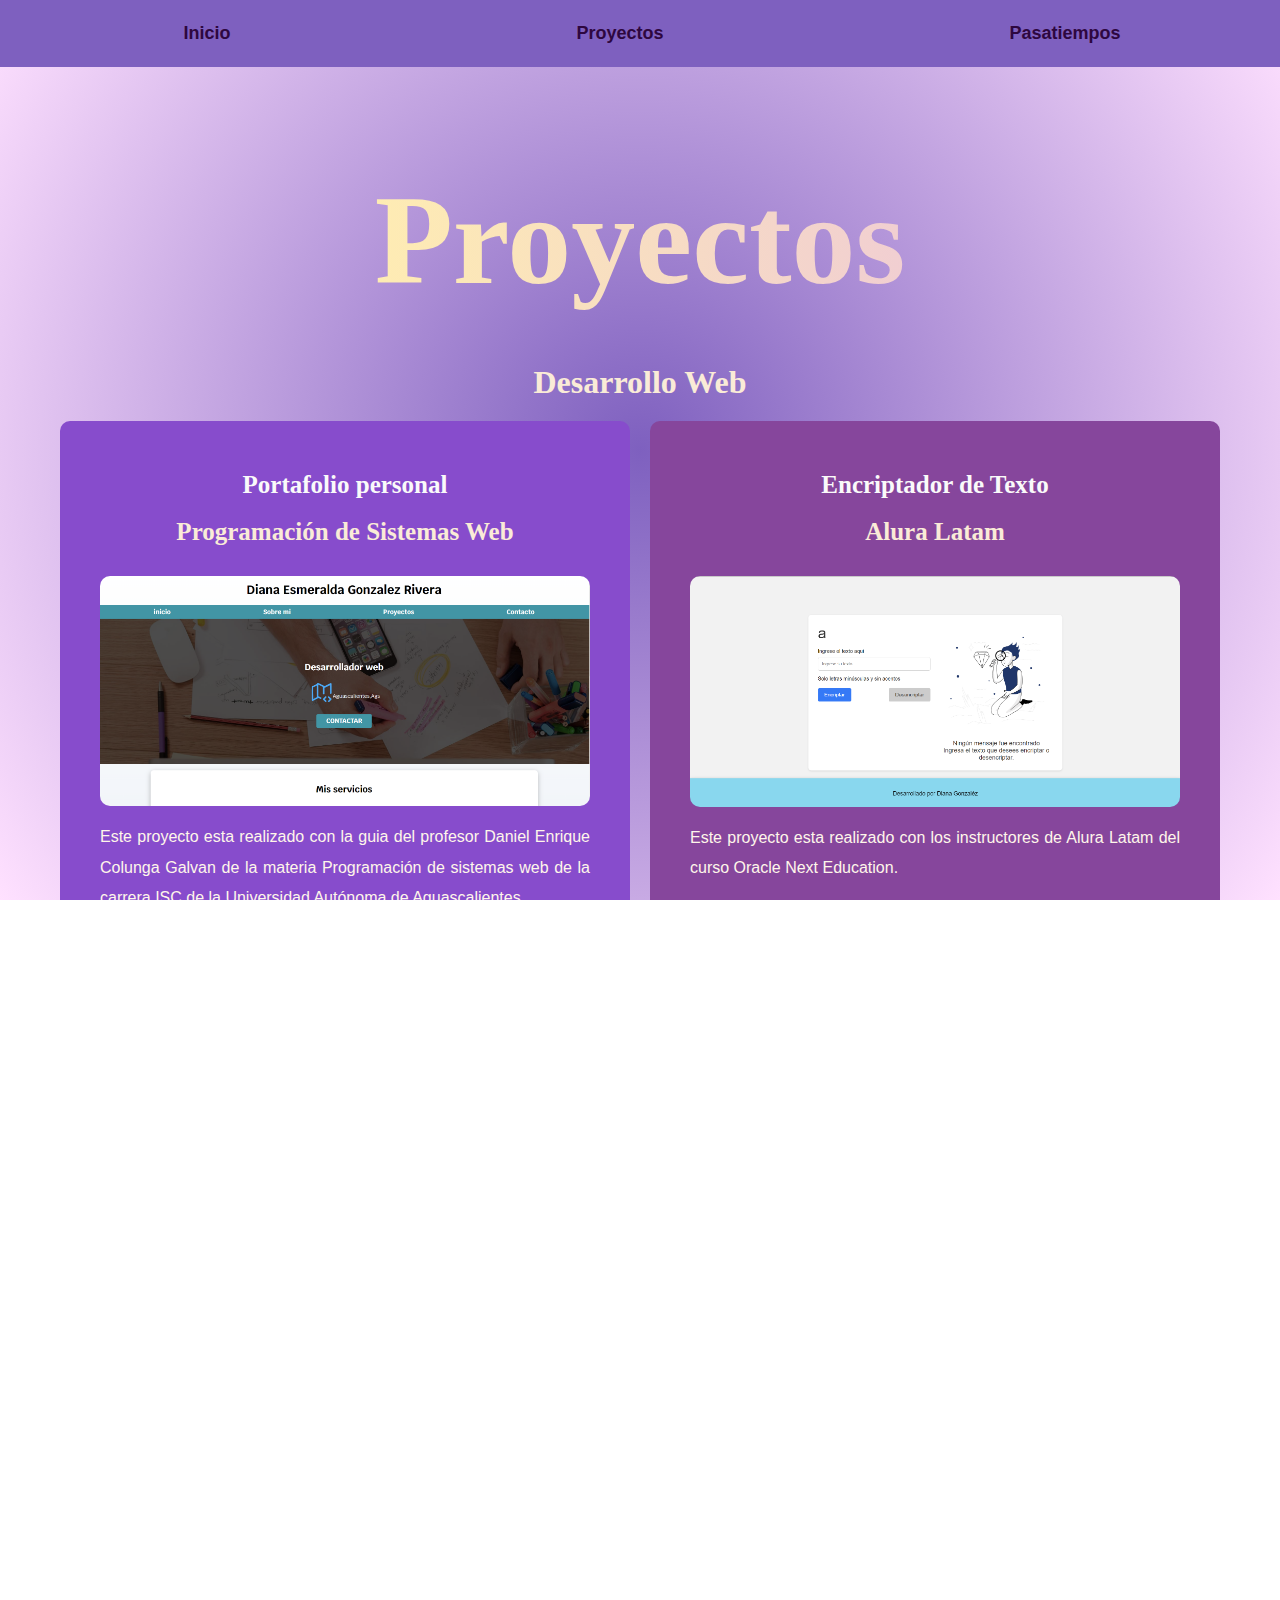
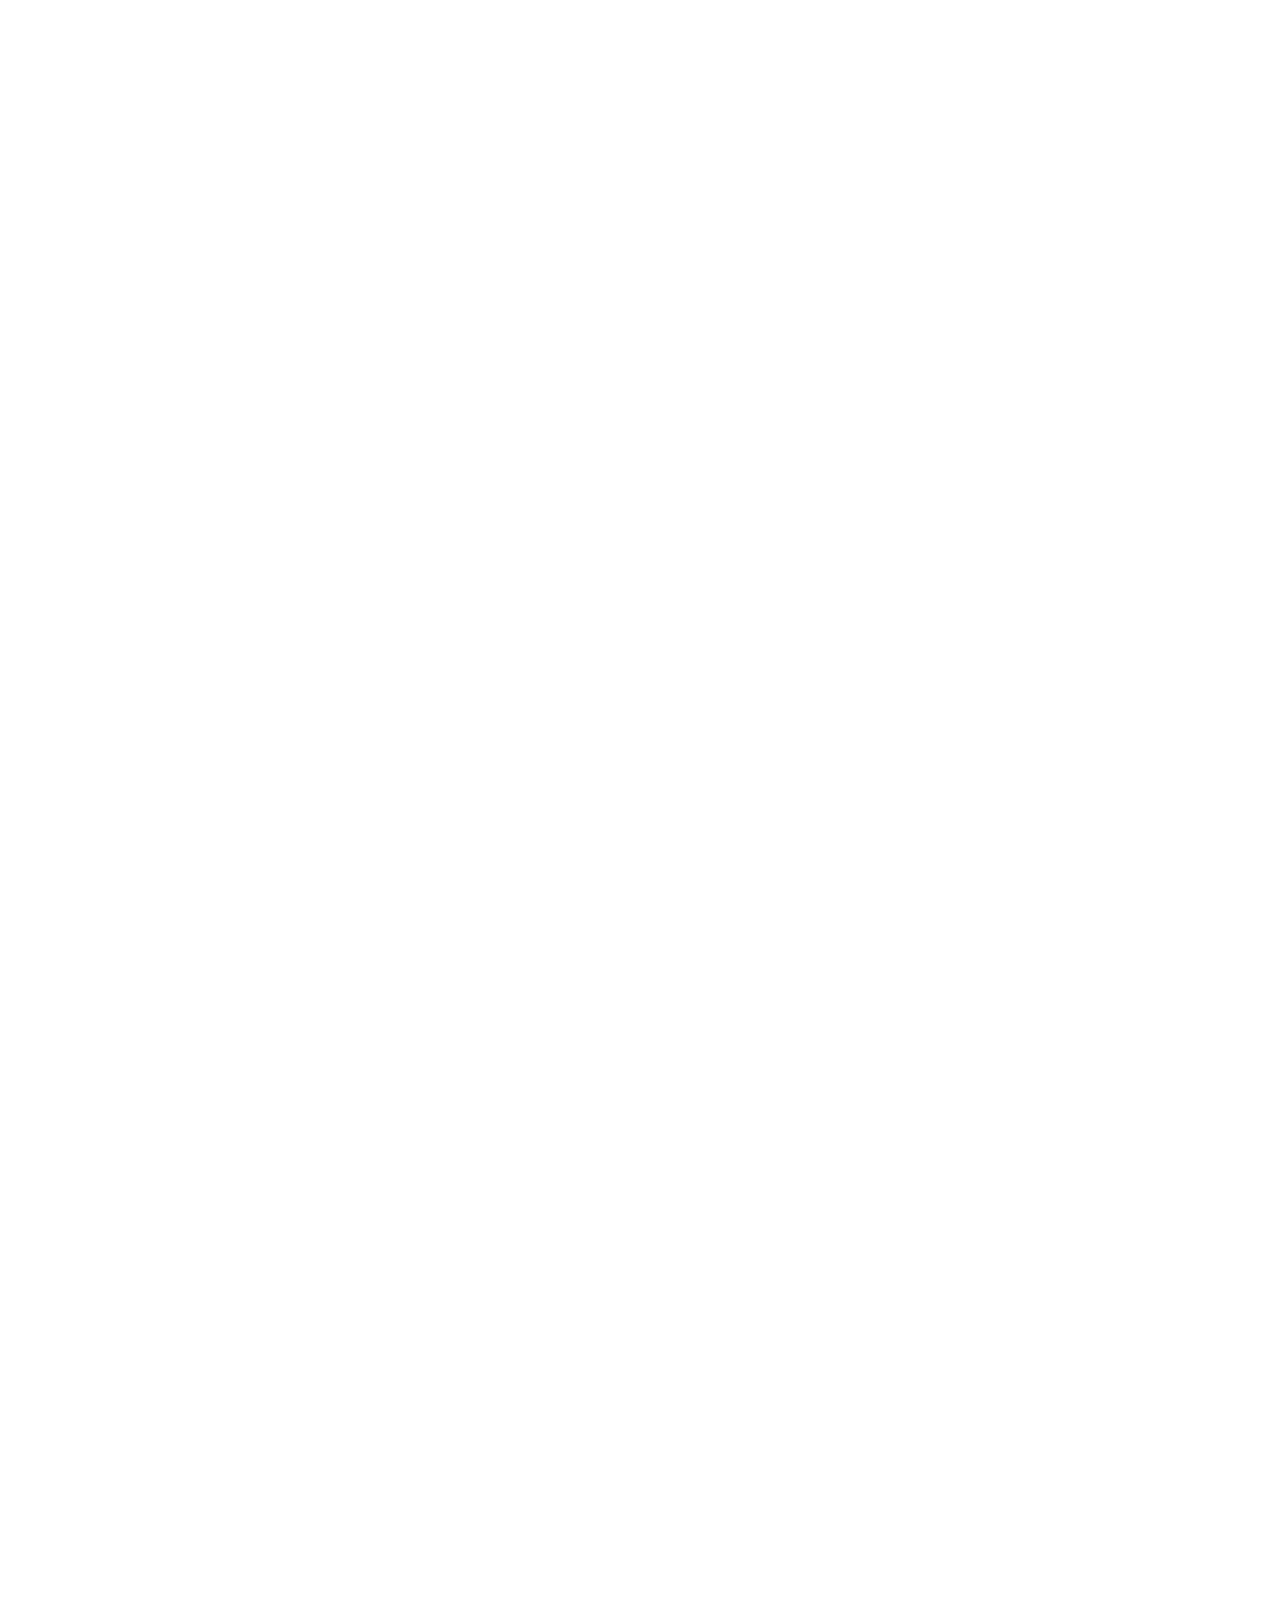
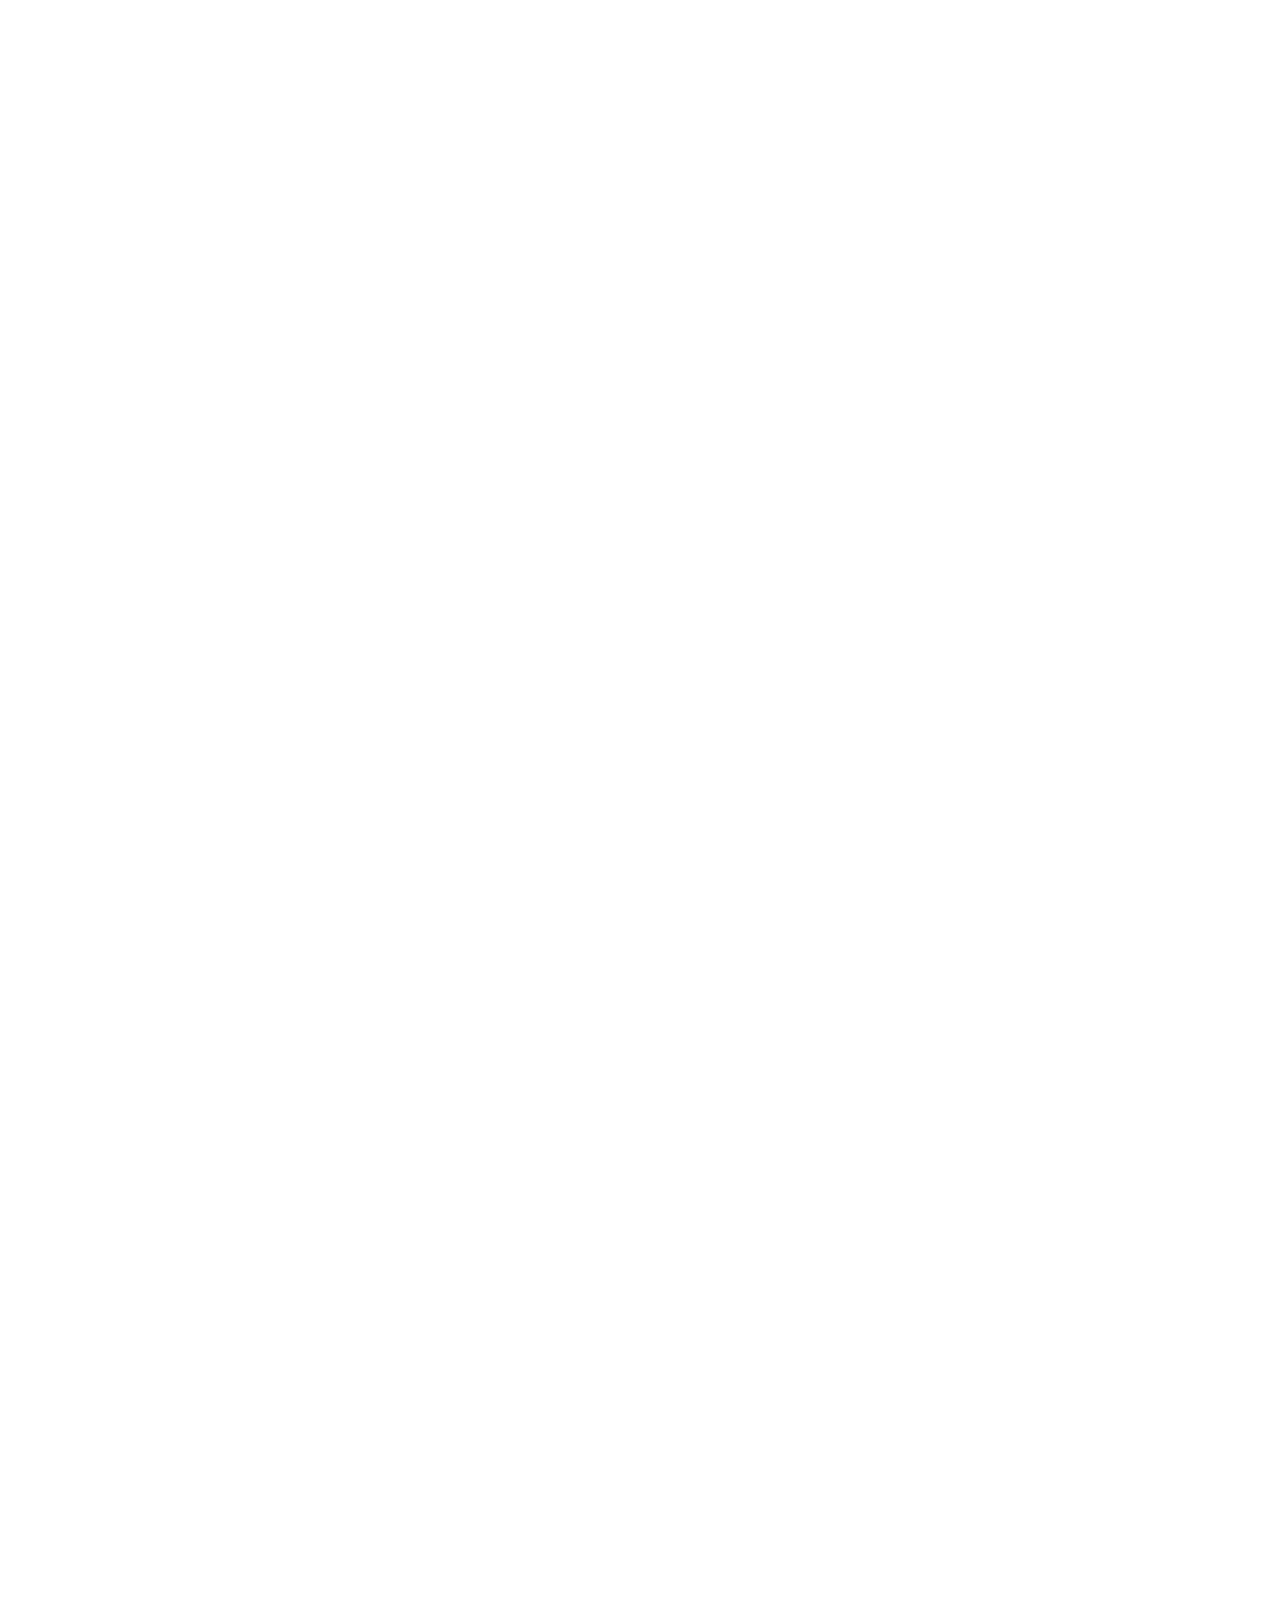
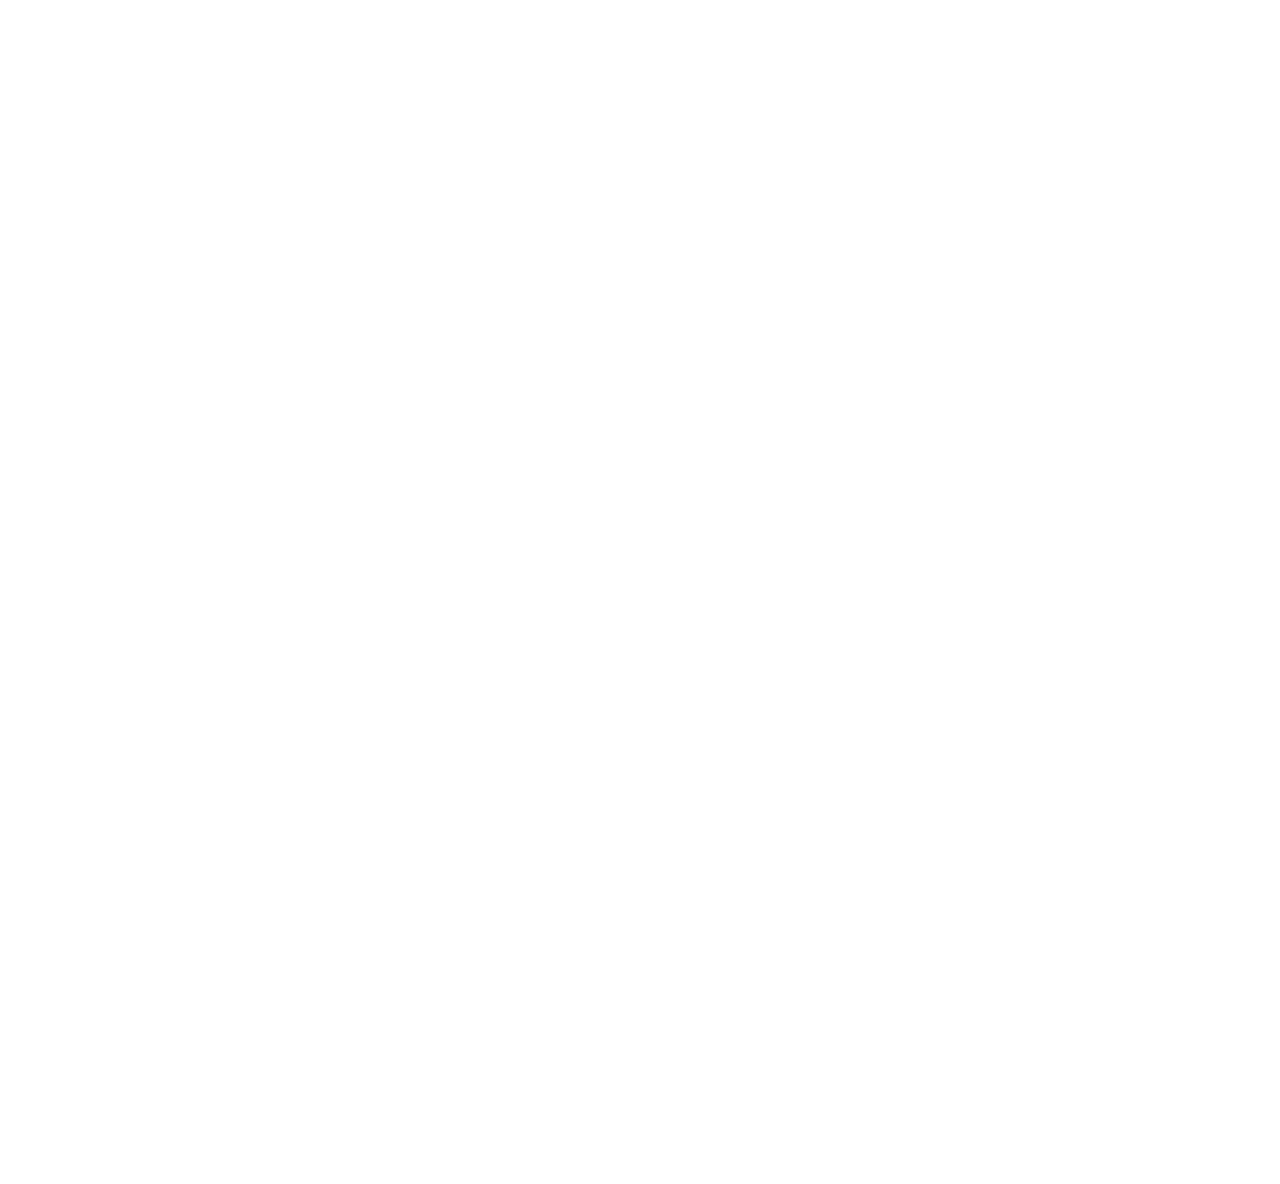
==== commit 0964cf2d: "Add files via upload" ====
--- a/proyectos.html
+++ b/proyectos.html
@@ -152,7 +152,7 @@
                     <p> Este proyecto esta realizado aplicando conocimeintos de logica de programación como memoria dinamica , listas doblemente enlazadas , clases y polimorfismo en el lenguaje C++ </p>
                     <h4 class="H4">¿En qué consiste el proyecto?</h4>
                     <p>Consiste en una simulación de los metodos de gestión de recursos y asignacion de tareas en sistemas operativos y programación los cuales son Round Robin y Buddt System.<br>
-                    Se basa en un cuanto de tiempo , memoria y velocidad del mismo. Se van asignando tareas y se van</p>
+                    Se basa en un cuanto de tiempo , memoria y velocidad del mismo.</p>
 
                     <div class="contenedor-imagenesProyectos">
                         <img src="./imagenes/roundR.png" alt="Imagen del proyecto" class="imagenProyecto">
@@ -170,7 +170,7 @@
                         </a>
                     </div>
 
-                    <p> Este proyecto esta realizado aplicando conocimeintos de logica de programación como memoria dinamica , clases,polimorfismo  en lenguaje C++  y la herramienta de allegro</p>
+                    <p> Este proyecto esta realizado aplicando conocimeintos de logica de programación como memoria dinamica , clases,polimorfismo  en lenguaje C++  y la herramienta de allegro.</p>
                     <h4 class="H4">¿En qué consiste el proyecto?</h4>
                     <p>Consiste en un juego parecido a Pacman que consta de tres niveles con diferente jugador en cada nivel con temática de Gravity Falls.
                     </p>
